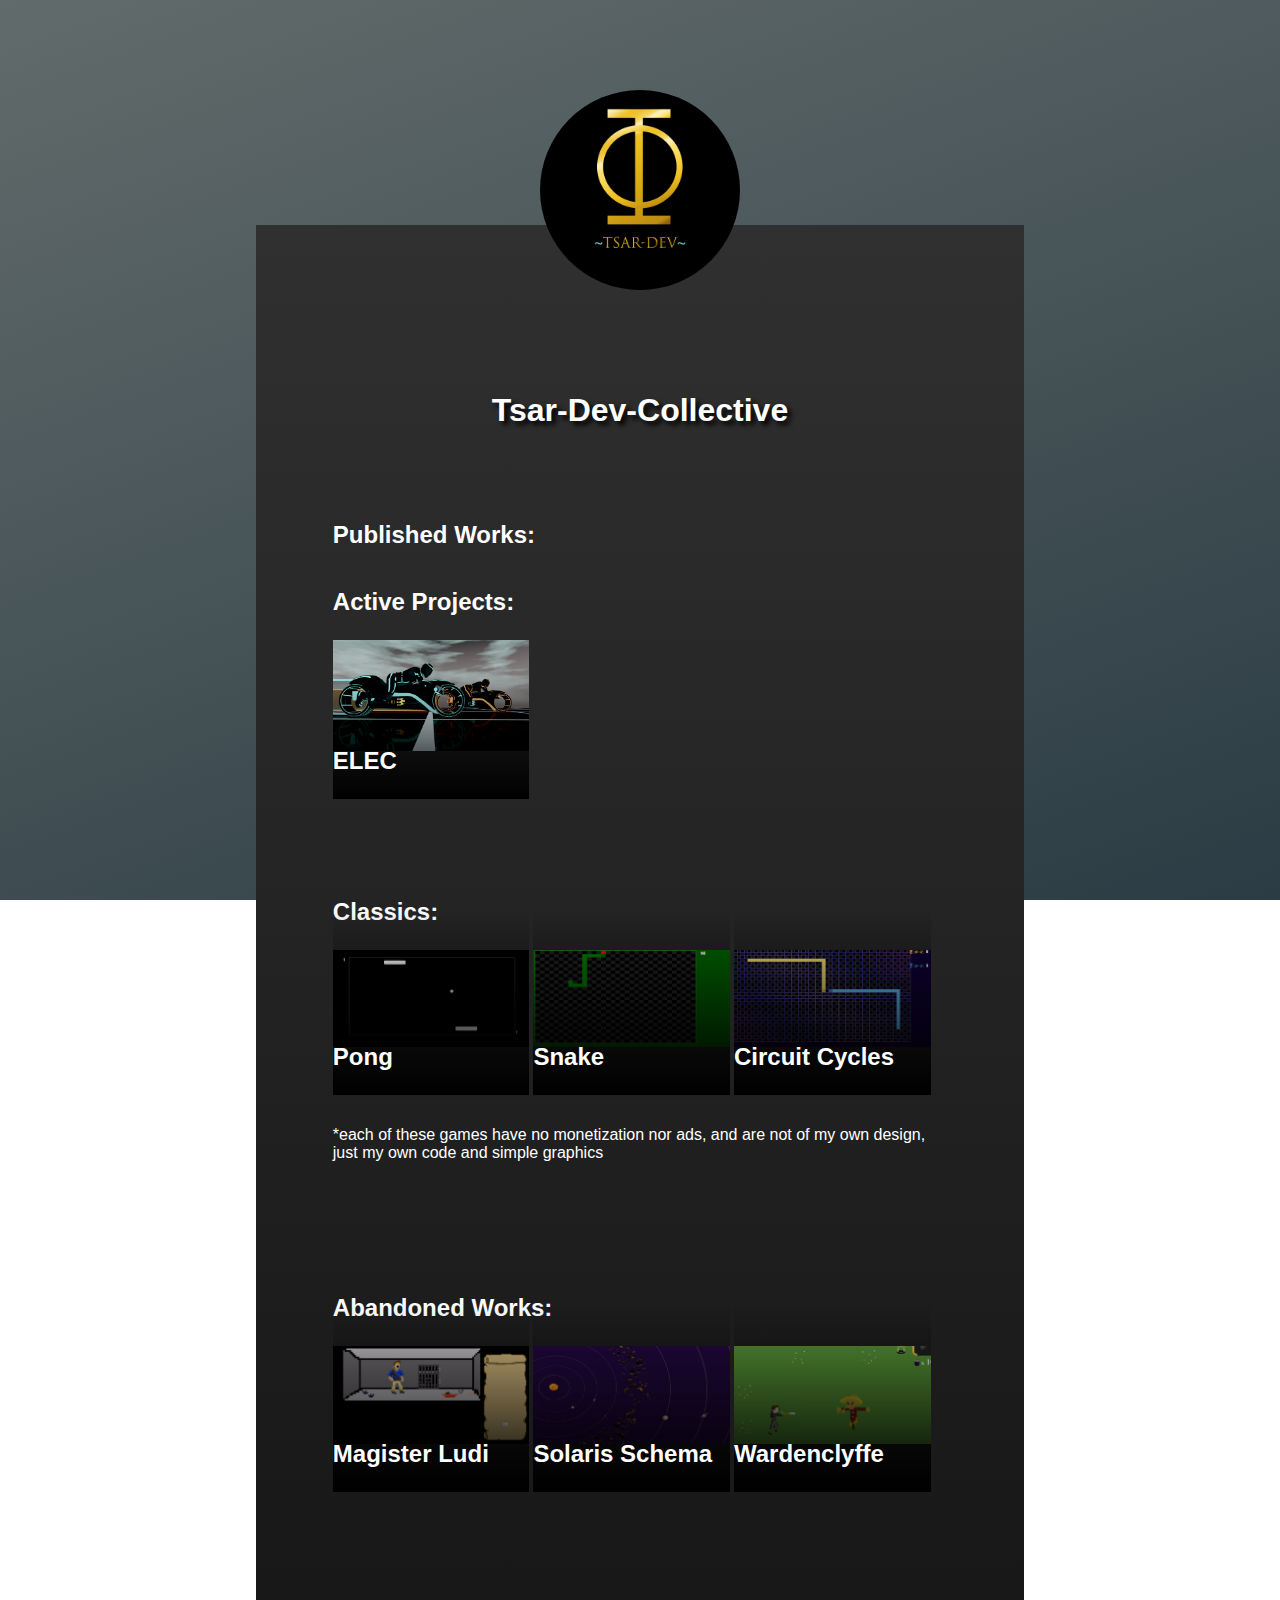
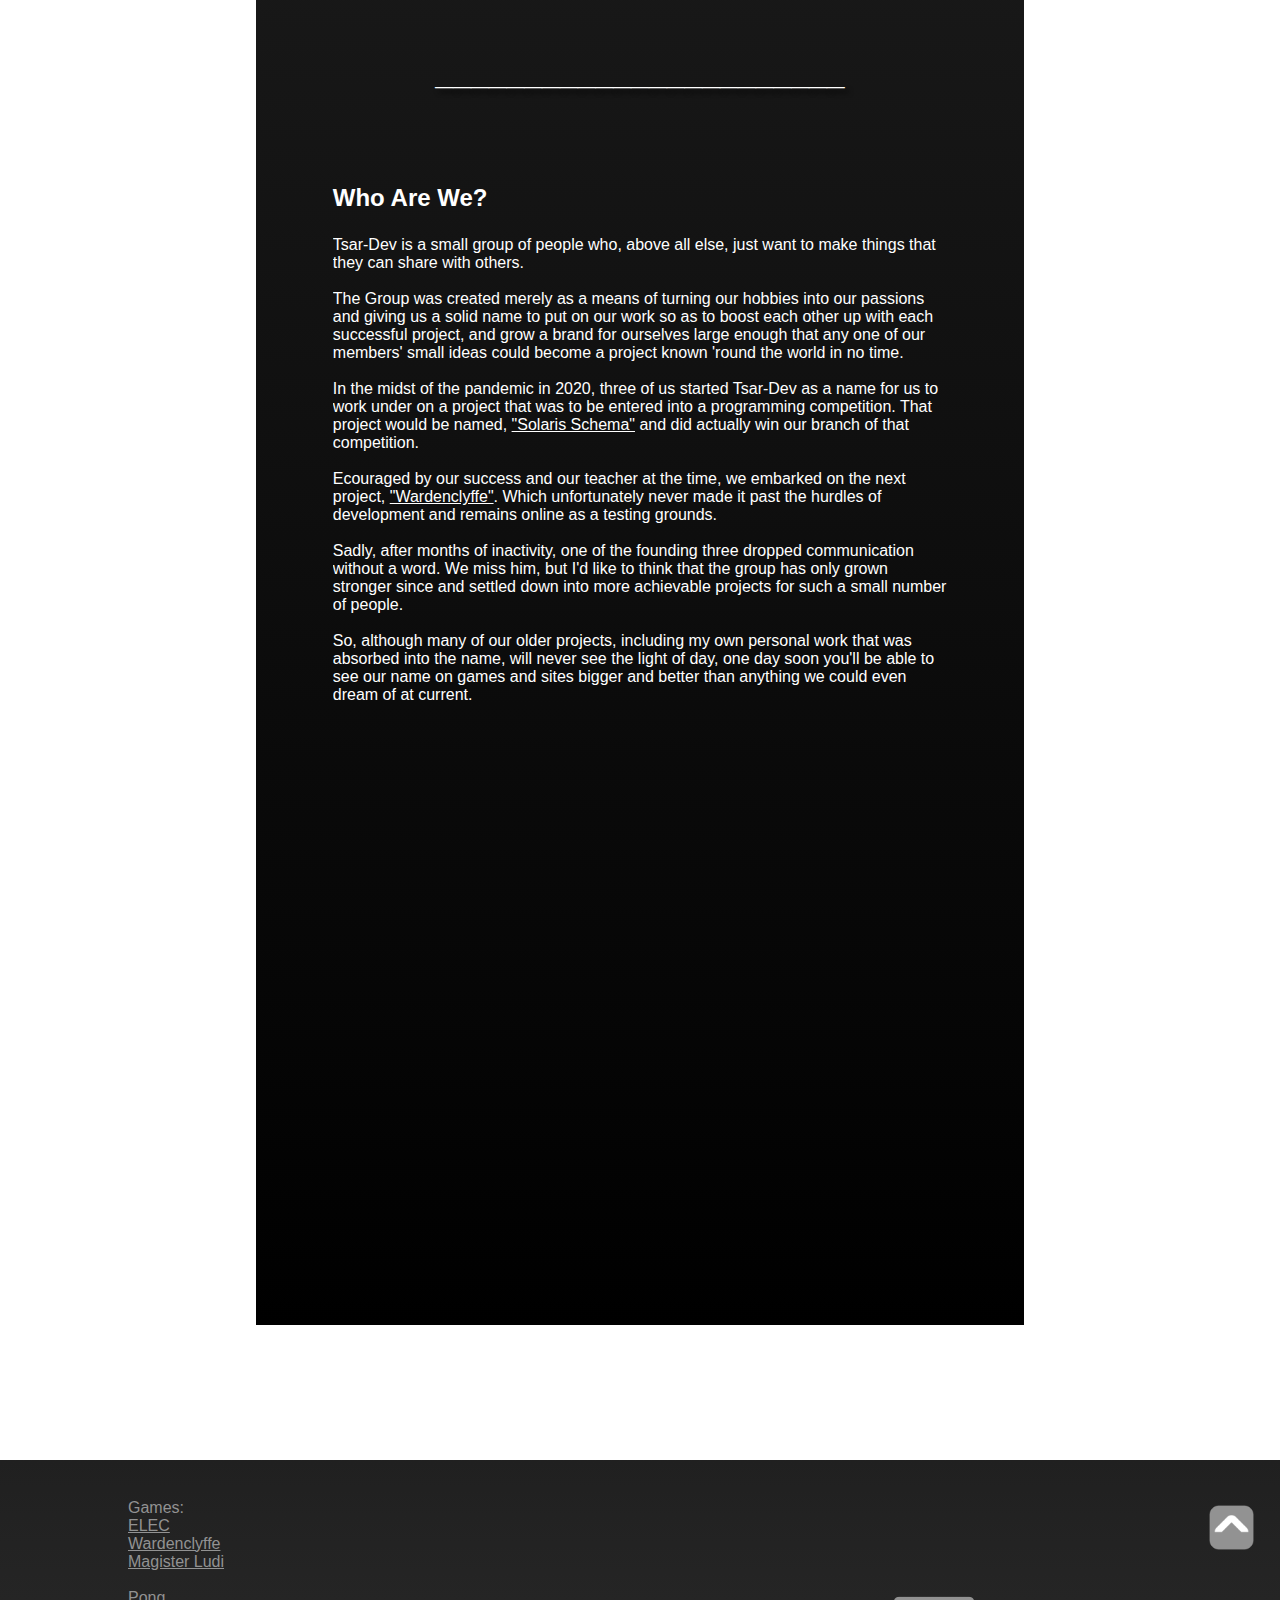
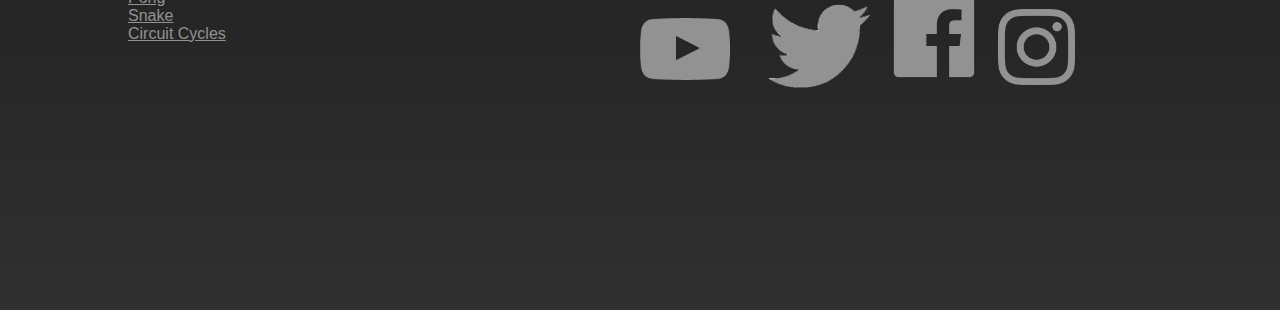
==== index.html @ 1f1e9bd7 "mobile weirdness" ====
<!DOCTYPE html>
<html lang="en">
<head>
    <meta charset="UTF-8">
    <meta http-equiv="X-UA-Compatible" content="IE=edge">
    <meta name="viewport" content="width=device-width, initial-scale=1.0">
    <title>Tsar-Dev Home</title>
    <link rel="icon" href="Main/images/tsarLogo.png" type="image/png">

    <script type="text/javascript" src="Main/scripts/index.js"></script>
    <link rel=stylesheet href="Main/index.css" type="text/css" />
    <meta name="google-site-verification" content="L26aS2WVFYzd-qJPusW-5cuUba2_6SZXx_c199okr50" />
</head>

<body>
    <div id="slate"></div>
    <div id="mainBack">
        <div id="LogoBack">
            <img id="TsarLogo" src="Main/images/TsarLogoModern.png" type="image/png">
        </div>

        <div id="mainText">
            <p class="Title">Tsar-Dev-Collective</p>

            <p> </br></br></p>

            <div style="left:0%; top: 0%; width: 100%; height: 2%;">
                <p class="heading">Published Works:</p>
            </div>

            <div style="left:0%; top: 0%; width: 100%; height: 11.5%;">
            <p class="heading">Active Projects:</p>
                <div class="projectLink" style="margin-left: 0%; height: auto; margin-top: 0%;" onclick="window.location.href ='https:\/\/www.kickstarter.com/projects/1421609555/elec'" onmouseover="reveal('ELEC')" onmouseout="hide('ELEC')">
                    <img id="projectImage" style="left: 0%; top: 0%;" src="Main/images/ELECRidersFlat.png"> 
                    <div class="projectBack" id="ELEC" style="margin-top: -75%;">
                        <p class="heading"></br></br>ELEC</p>
                    </div>
                </div>
                <p> </br></br></br></br></br></br></p>
            </div>

            <div style="left:0%; margin-top: 10%; width: 100%; height: 15.5%;">
                <p class="heading">Classics:</p>
                    <div class="projectLink" style="height: auto; margin-top: 0%; margin-left: 0%;" onclick="window.location.href ='https:\/\/tonyroux.github.io/projects/pong2/'" onmouseover="reveal('Pong')" onmouseout="hide('Pong')">
                        <img id="projectImage" style="left: 0%; top: 0%;" src="Main/images/Pong.png"> 
                        <div class="projectBack" id="Pong" style="margin-top: -75%;">
                            <p class="heading"></br></br></br></br>Pong</p>
                        </div>
                    </div>
                    <div class="projectLink" style="height: auto; margin-top: 0%; margin-left: 0%;" onclick="window.location.href ='https:\/\/tonyroux.github.io/projects/snake/'" onmouseover="reveal('Snake')" onmouseout="hide('Snake')">
                        <img id="projectImage" style="left: 0%; top: 0%;" src="Main/images/Snake.png"> 
                        <div class="projectBack" id="Snake" style="margin-top: -75%;">
                            <p class="heading"></br></br></br></br>Snake</p>
                        </div>
                    </div>
                    <div class="projectLink" style="margin-left: 0%; height: auto; margin-top: 0%;" onclick="window.location.href ='https:\/\/tonyroux.github.io/projects/spiteTron/'" onmouseover="reveal('Tron')" onmouseout="hide('Tron')">
                        <img id="projectImage" style="left: 0%; top: 0%;" src="Main/images/Circuit.png"> 
                        <div class="projectBack" id="Tron" style="margin-top: -75%;">
                            <p class="heading"></br></br></br></br>Circuit Cycles</p>
                        </div>
                    </div>

                <p style="margin-top: 5%; position: static;">*each of these games have no monetization nor ads, and are not of my own design, just my own code and simple graphics</p>
            </div>

            <div style="left:0%; margin-top: 10%; width: 100%; height: 12%;">
                <p class="heading">Abandoned Works:</p>
                <div class="projectLink" style="margin-left: 0%; height: auto; margin-top: 0%;" onclick="window.location.href ='https:\/\/t0nyroux.github.io/'" onmouseover="reveal('Magister')" onmouseout="hide('Magister')">
                    <img id="projectImage" style="left: 0%; top: 0%;" src="Main/images/Magister.png">
                    <div class="projectBack" id="Magister">
                        <p class="heading"><br></br></br></br>Magister Ludi</p>
                    </div>
                </div>
                <div class="projectLink" style="margin-left: 0%; height: auto; margin-top: 0%;" onclick="window.location.href ='https:\/\/solarisschema.github.io/'" onmouseover="reveal('Solaris')" onmouseout="hide('Solaris')">
                    <img id="projectImage" style="left: 0%; top: 0%;" src="Main/images/Solaris.png"> 
                    <div class="projectBack" id="Solaris">
                        <p class="heading"><br></br></br></br>Solaris Schema</p>
                    </div>
                </div>
                <div class="projectLink" style="margin-left: 0%; height: auto; margin-top: 0%;" onclick="window.location.href ='https:\/\/wardenclyffegame.github.io/'" onmouseover="reveal('Warden')" onmouseout="hide('Warden')">
                    <img id="projectImage" style="left: 0%; top: 0%;" src="Main/images/Wardenclyffe.png"> 
                    <div class="projectBack" id="Warden">
                        <p class="heading"><br></br></br></br>Wardenclyffe</p>
                    </div>
                </div>
            </div>
            
            <p> </br></br></br></p>

            <p class="Title">_______________________</p>

            <p></br></br></p>

            <p class="heading">Who Are We?</p>
            <p id="story">Tsar-Dev is a small group of people who, above all else, just want to make things that they can share with others.
            </br></br>
            The Group was created merely as a means of turning our hobbies into our passions and giving us a solid name to put on our work so
            as to boost each other up with each successful project, and grow a brand for ourselves large enough that any one of our members' small ideas
            could become a project known 'round the world in no time.
            </br></br>
            In the midst of the pandemic in 2020, three of us started Tsar-Dev as a name for us to work under on a project that was to be
            entered into a programming competition. That project would be named, <a href="https://solarisschema.github.io/">"Solaris Schema"</a> and did actually win our branch of that competition.
            </br></br>
            Ecouraged by our success and our teacher at the time, we embarked on the next project, <a href="https://wardenclyffegame.github.io/">"Wardenclyffe"</a>. 
            Which unfortunately never made it past the hurdles of development and remains online as a testing grounds.
            </br></br>
            Sadly, after months of inactivity, one of the founding three dropped communication without a word. We miss him, but I'd like to think that the group has only grown stronger since and settled down 
            into more achievable projects for such a small number of people.
            </br></br>
            So, although many of our older projects, including my own personal work that was absorbed into the name, will never see the light of day,
            one day soon you'll be able to see our name on games and sites bigger and better than anything we could even dream of at current.
            </p>
        </div>
    </div>

    <div id="contactBack">
        <div>
        <div id="gameBlock" style="left: 10%; top: 5%; width: 10%; position:absolute;">
            <p style="color: rgb(146, 146, 146);">
                Games:<br>
                <a href="https://www.kickstarter.com/projects/1421609555/elec" class="bottomLink">ELEC</a><br>
                <a href="https://wardenclyffegame.github.io/" class="bottomLink">Wardenclyffe</a><br>
                <a href="https://t0nyroux.github.io/" class="bottomLink">Magister Ludi</a><br>
                <br>
                <a href="https://tonyroux.github.io/projects/pong2/" class="bottomLink">Pong</a><br>
                <a href="https://tonyroux.github.io/projects/snake/" class="bottomLink">Snake</a><br>
                <a href="https://tonyroux.github.io/projects/spiteTron/" class="bottomLink">Circuit Cycles</a><br>
                <br>
            </p>
        </div>
        <div id="linkBlock" style="left: 25%; top: 5%; z-index: -1; position: absolute;">
            <p style="color: rgb(146,146,146);">
                Pages:<br>
                <a href="" class="bottomLink">Updates</a><br>
                <a href="" class="bottomLink">Contact Page</a><br>
            </p>
        </div>
        <div id="mediaHandles">
            <img class="bottomLink" src="Main/images/youtube.png" onclick="window.location.href ='https:\/\/www.youtube.com/channel/UC7mz2vxRzvRKoVmQvdKH_7Q'" style="position: absolute; left: 50%; top: 35%; width: 7%; height: auto;">
            <img class="bottomLink" src="Main/images/twitter.png" onclick="window.location.href ='https:\/\/twitter.com/Tsar_Dev'" style="position: absolute; left: 60%; top: 30%; height: auto; width: 8%;">
            <img class="bottomLink" src="Main/images/facebook.png" onclick="window.location.href =''" style="position: absolute; left: 68%; top: 25%; height: auto; width: 10%; z-index: 1;">
            <img class="bottomLink" src="Main/images/instagram.png" onclick="window.location.href =''" style="position: absolute; left: 78%; top: 33%; height: auto; width: 6%; z-index: 1;">

            <img class="bottomLink" src="Main/images/arrow.png" onclick="window.location.href =''" style="position: absolute; right: 2%; top: 10%; height: 10%; width: auto; z-index: 1;">
        </div>
        </div>
    </div>

</body>

<script>
    function reveal(id) {
        document.getElementById(id).style.zIndex = "3";
    }

    function hide(id) {
        document.getElementById(id).style.zIndex = "-1";
    }

    console.log(window.innerWidth);

    if (window.innerWidth <= 1080) {
        window.location.href = "Main/Mobile/mobile.html";
        console.log("mobile user");
    }
</script>

</html>
---- Main/index.css ----
body {
    overflow-x: hidden;
}

#slate {
    background: linear-gradient(160deg, rgb(98, 107, 107),rgb(43, 60, 68));
    height: 100%;
    width: 100%;
    background-position: center;
    background-repeat: no-repeat;
    background-size: 100% 100%;
    position: fixed;
    top: 0%;
    left: 0%;
}

#mainBack {
    height: 300%;
    width: 60%;
    position: absolute;
    top: 25%;
    left: 20%;

    display: flexbox;

    background: linear-gradient(180deg, rgb(48, 48, 48),rgb(0, 0, 0));
    background-position: center;
    background-repeat: no-repeat;
    background-size: 100% 100%;
}

#mainText {
    height: 80%;
    width: 80%;
    left: 10%;
    top : 5%;
    /*background-color: white;*/
    position: absolute;
}

#LogoBack {
    width: 26%;
    height: 0;
    padding-bottom: 26%;
    background-color: black;
    border-radius: 180px;
    position: absolute;

    top: -5%;
    left: 37%;
}

#TsarLogo {
    height: 100%;
    width: 100%;
    left: 0%;
    top: 0%;
    position: absolute;
}

#contactBack {
    height: 50%;
    width: 100%;
    position: absolute;
    top: 340%;
    left: 0%;

    background: linear-gradient(180deg, rgb(32, 32, 32), rgb(48, 48, 48));
    background-position: center;
    background-repeat: no-repeat;
    background-size: 100% 100%;
}

.projectLink {
    width: 32%;
    height: 70%;
    margin-top: 0%;
    margin-left: 0%;
    /*position: absolute;*/
    position: static;
    z-index: 1;
    display:inline-block;
}

.projectBack {
    width: 100%;
    height: 100%;
    position: static;
    display: inline-block;
    margin-top: -100%;
    z-index: -1;
    background: linear-gradient(0deg, rgb(0, 0, 0), rgba(255, 255, 255, 0));
}

.projectLink:hover {
    height: 72%;
    width: 34%;
    /*position: absolute;*/
    position: static;
    z-index: 2;
    cursor: pointer;
}

#projectImage {
    top: 0%;
    left: 0%;
    height: 100%;
    width: 100%;
}



.Title {
    color: white;
    font-family:'Segoe UI', Tahoma, Geneva, Verdana, sans-serif;
    font-size: xx-large;
    font-weight: bolder;
    text-align: center;
    text-shadow: 4px 4px 5px black;
}

.heading {
    color: white;
    font-family:'Franklin Gothic Medium', 'Arial Narrow', Arial, sans-serif;
    font-size: x-large;
    font-weight: bolder;
}

p {
    color: white;
    font-family: 'Lucida Sans', 'Lucida Sans Regular', 'Lucida Grande', 'Lucida Sans Unicode', Geneva, Verdana, sans-serif;
    font-size: 1em;
}

#story {
    max-height: 40%; /* a x number of line to show (ex : 2 line)  */
    overflow:auto
}

a {
    color: white;
}

.bottomLink {
    color: rgb(146, 146, 146);
    cursor: pointer;
}
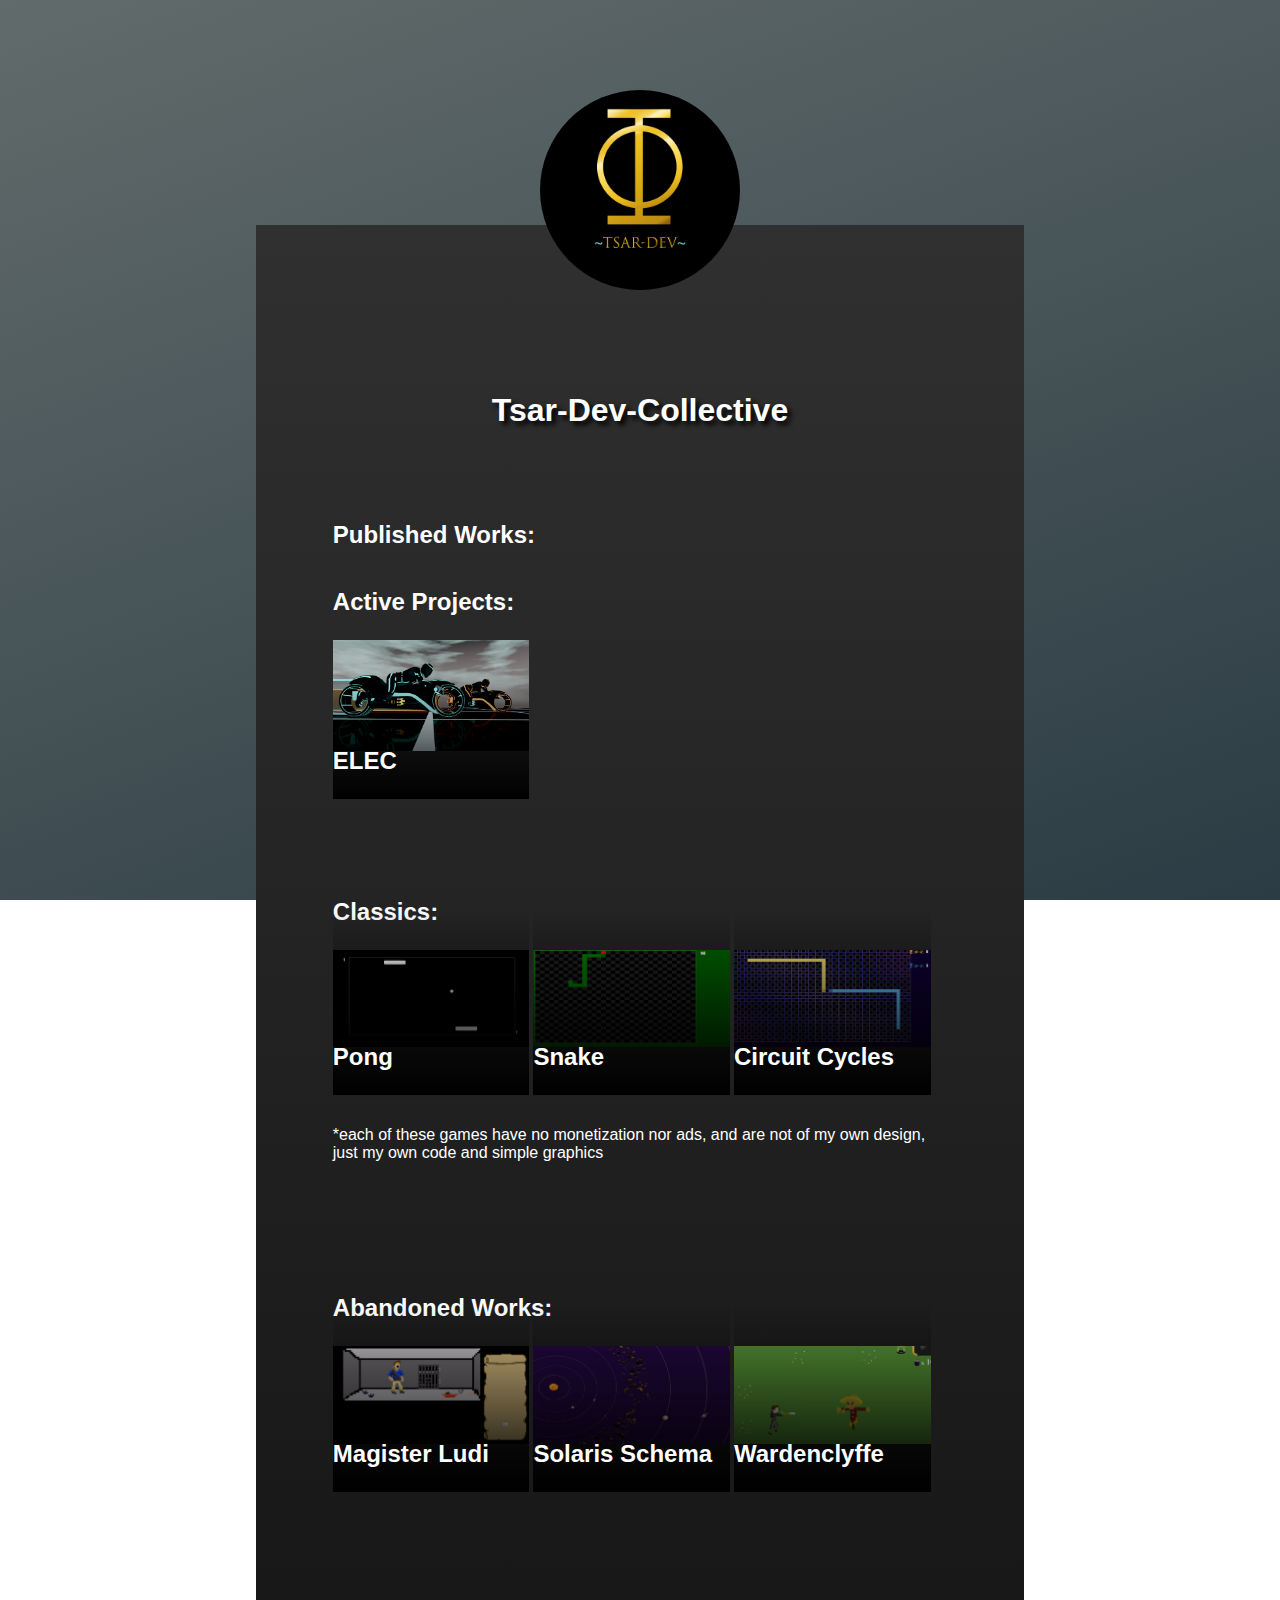
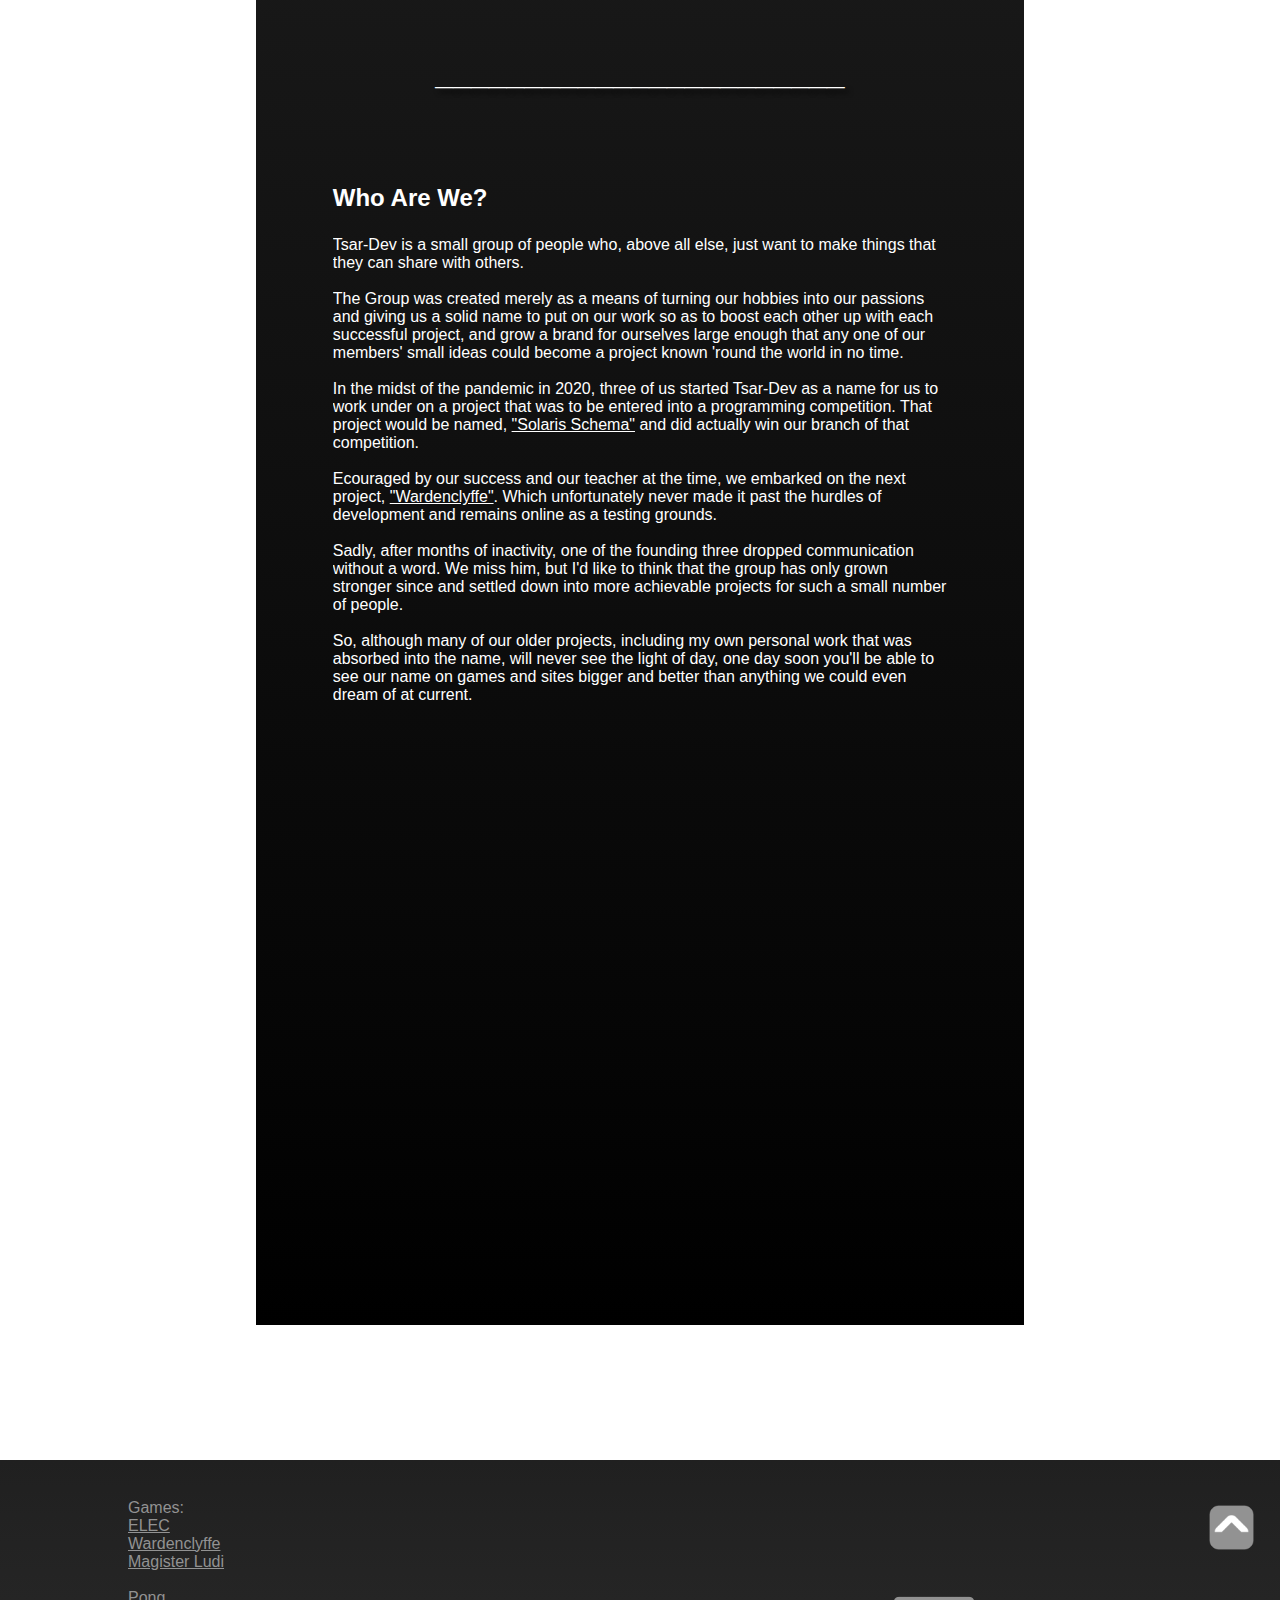
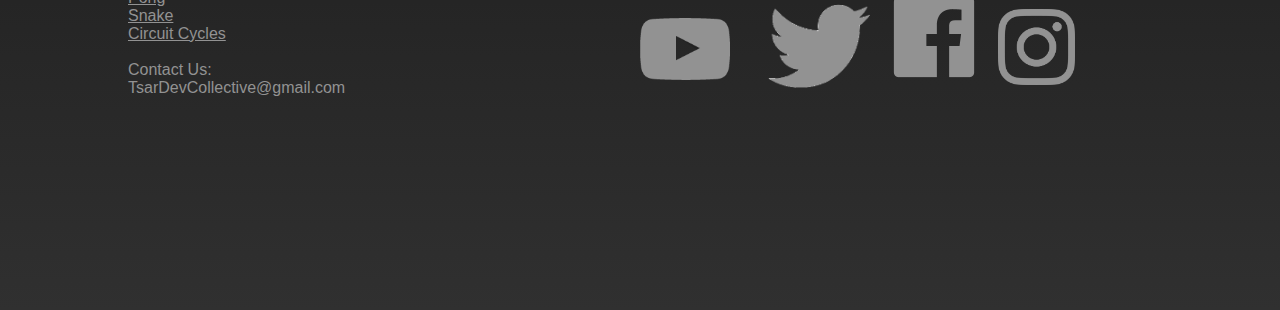
==== commit 3dd37812: "gmail on bottom" ====
--- a/index.html
+++ b/index.html
@@ -126,6 +126,8 @@
                 <a href="https://tonyroux.github.io/projects/snake/" class="bottomLink">Snake</a><br>
                 <a href="https://tonyroux.github.io/projects/spiteTron/" class="bottomLink">Circuit Cycles</a><br>
                 <br>
+                Contact Us:<br>
+                TsarDevCollective@gmail.com
             </p>
         </div>
         <div id="linkBlock" style="left: 25%; top: 5%; z-index: -1; position: absolute;">
@@ -138,13 +140,41 @@
         <div id="mediaHandles">
             <img class="bottomLink" src="Main/images/youtube.png" onclick="window.location.href ='https:\/\/www.youtube.com/channel/UC7mz2vxRzvRKoVmQvdKH_7Q'" style="position: absolute; left: 50%; top: 35%; width: 7%; height: auto;">
             <img class="bottomLink" src="Main/images/twitter.png" onclick="window.location.href ='https:\/\/twitter.com/Tsar_Dev'" style="position: absolute; left: 60%; top: 30%; height: auto; width: 8%;">
-            <img class="bottomLink" src="Main/images/facebook.png" onclick="window.location.href =''" style="position: absolute; left: 68%; top: 25%; height: auto; width: 10%; z-index: 1;">
-            <img class="bottomLink" src="Main/images/instagram.png" onclick="window.location.href =''" style="position: absolute; left: 78%; top: 33%; height: auto; width: 6%; z-index: 1;">
+            <img class="bottomLink" src="Main/images/facebook.png" onclick="window.location.href ='https:\/\/www.facebook.com/Tsar-Dev-Collective-101306862251793'" style="position: absolute; left: 68%; top: 25%; height: auto; width: 10%; z-index: 1;">
+            <img class="bottomLink" src="Main/images/instagram.png" onclick="window.location.href ='https:\/\/www.instagram.com/tsardev.collective/'" style="position: absolute; left: 78%; top: 33%; height: auto; width: 6%; z-index: 1;">
 
             <img class="bottomLink" src="Main/images/arrow.png" onclick="window.location.href =''" style="position: absolute; right: 2%; top: 10%; height: 10%; width: auto; z-index: 1;">
         </div>
         </div>
     </div>
+
+    <!-- Messenger Chat Plugin Code -->
+    <div id="fb-root"></div>
+
+    <!-- Your Chat Plugin code -->
+    <div id="fb-customer-chat" class="fb-customerchat">
+    </div>
+
+    <script>
+      var chatbox = document.getElementById('fb-customer-chat');
+      chatbox.setAttribute("page_id", "101306862251793");
+      chatbox.setAttribute("attribution", "biz_inbox");
+
+      window.fbAsyncInit = function() {
+        FB.init({
+          xfbml            : true,
+          version          : 'v11.0'
+        });
+      };
+
+      (function(d, s, id) {
+        var js, fjs = d.getElementsByTagName(s)[0];
+        if (d.getElementById(id)) return;
+        js = d.createElement(s); js.id = id;
+        js.src = 'https://connect.facebook.net/en_US/sdk/xfbml.customerchat.js';
+        fjs.parentNode.insertBefore(js, fjs);
+      }(document, 'script', 'facebook-jssdk'));
+    </script>
 
 </body>
 
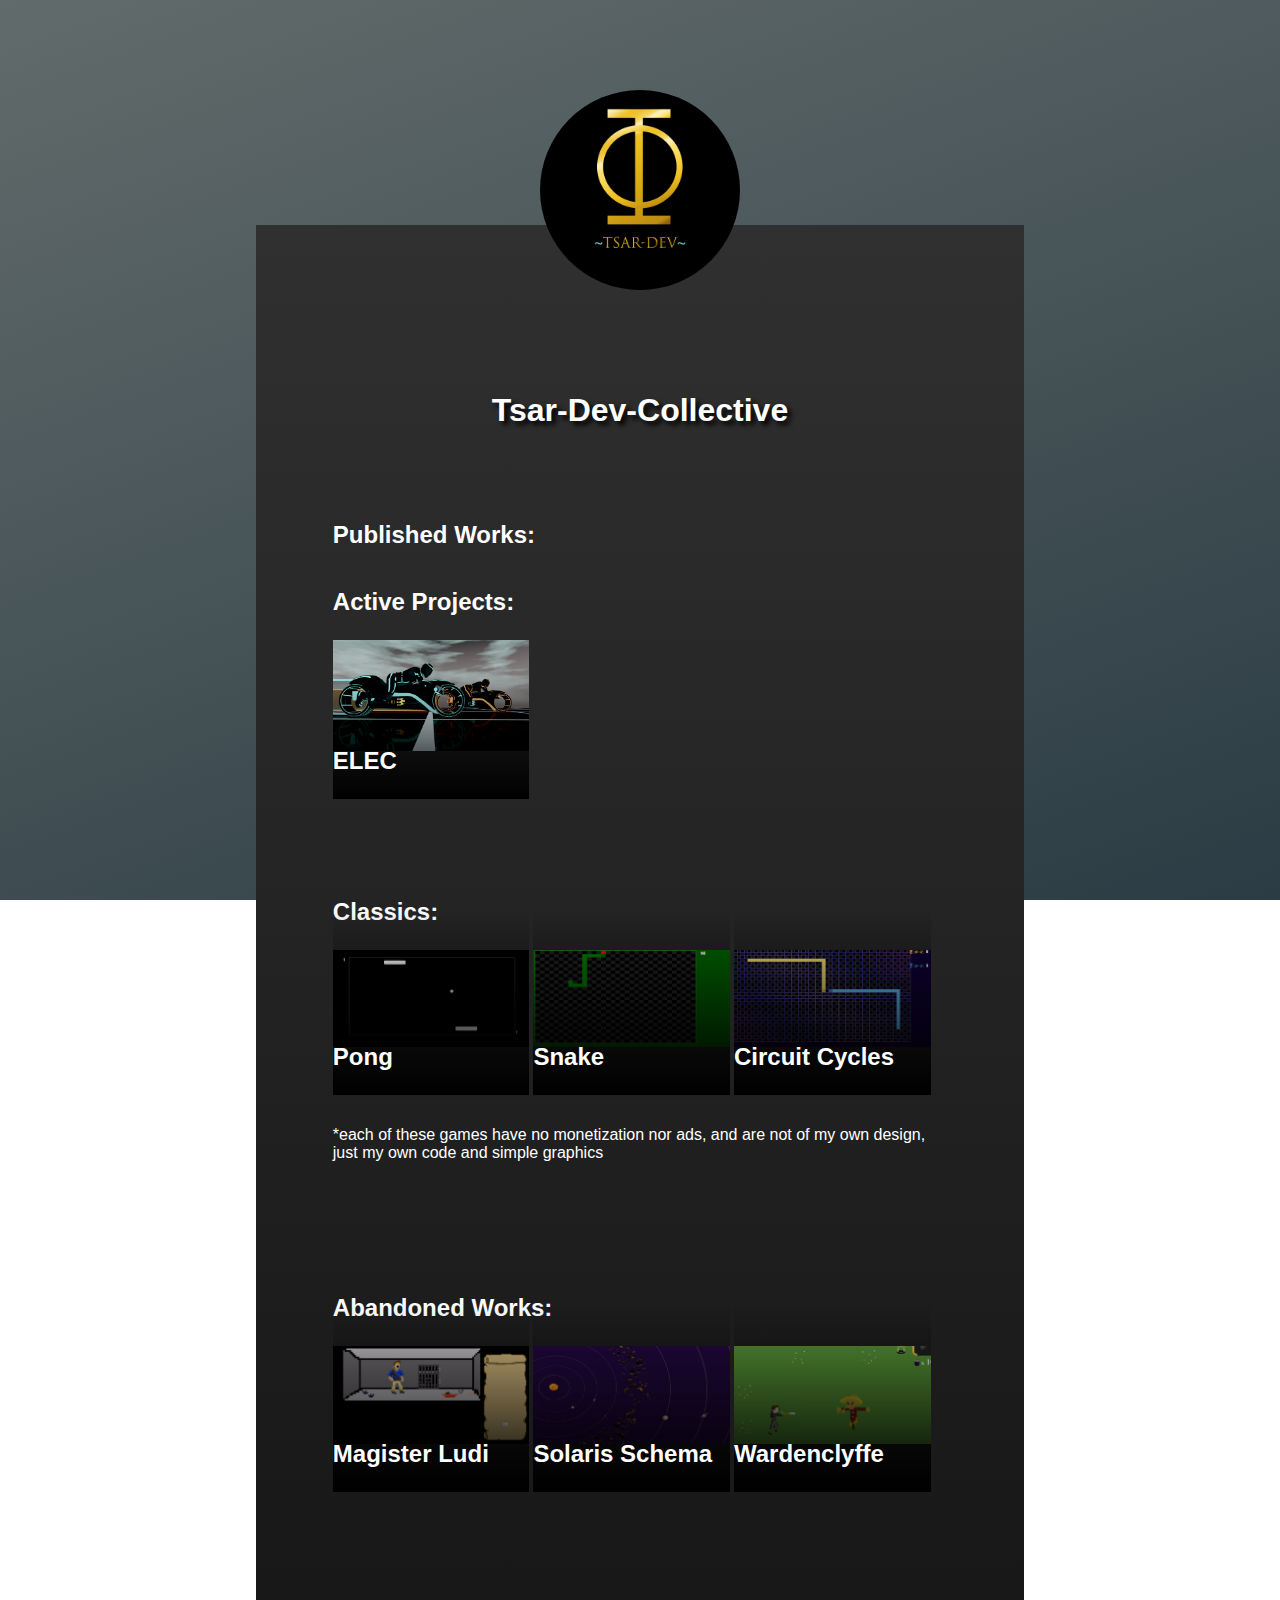
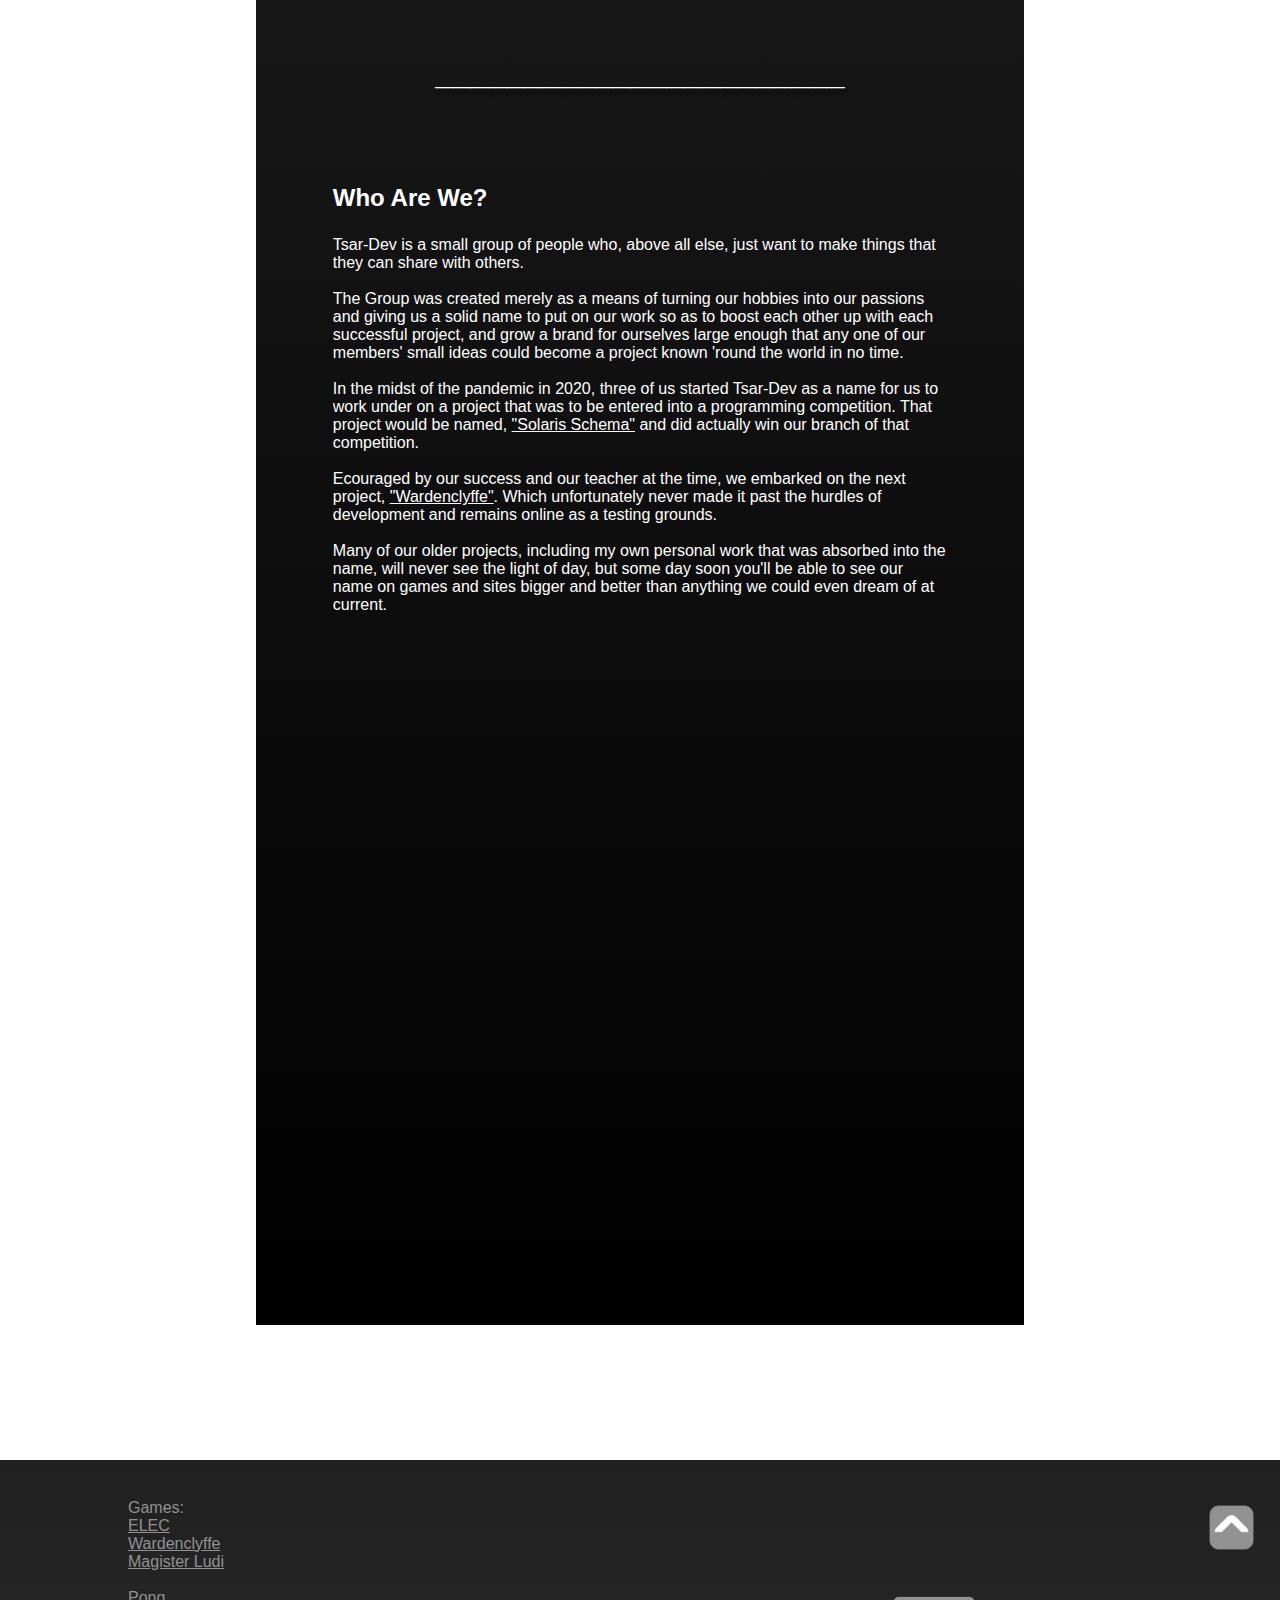
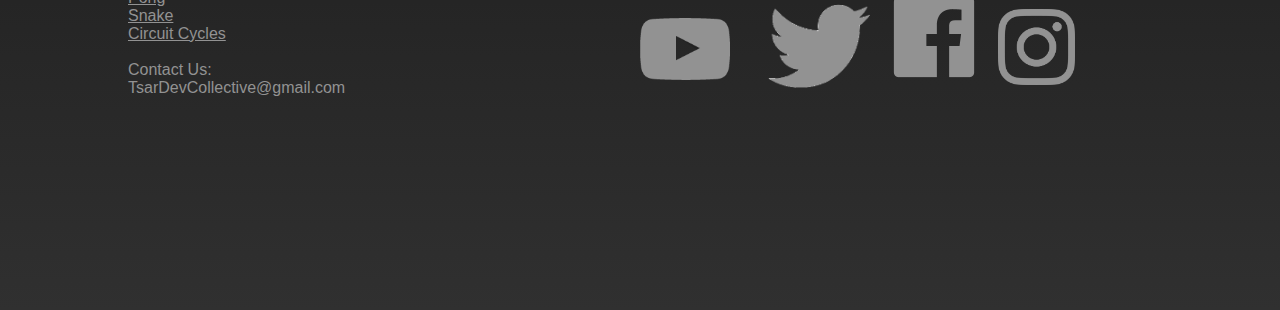
==== commit 4b3c1281: "appeasing Jay :/" ====
--- a/index.html
+++ b/index.html
@@ -104,11 +104,8 @@
             Ecouraged by our success and our teacher at the time, we embarked on the next project, <a href="https://wardenclyffegame.github.io/">"Wardenclyffe"</a>. 
             Which unfortunately never made it past the hurdles of development and remains online as a testing grounds.
             </br></br>
-            Sadly, after months of inactivity, one of the founding three dropped communication without a word. We miss him, but I'd like to think that the group has only grown stronger since and settled down 
-            into more achievable projects for such a small number of people.
-            </br></br>
-            So, although many of our older projects, including my own personal work that was absorbed into the name, will never see the light of day,
-            one day soon you'll be able to see our name on games and sites bigger and better than anything we could even dream of at current.
+            Many of our older projects, including my own personal work that was absorbed into the name, will never see the light of day, but
+            some day soon you'll be able to see our name on games and sites bigger and better than anything we could even dream of at current.
             </p>
         </div>
     </div>
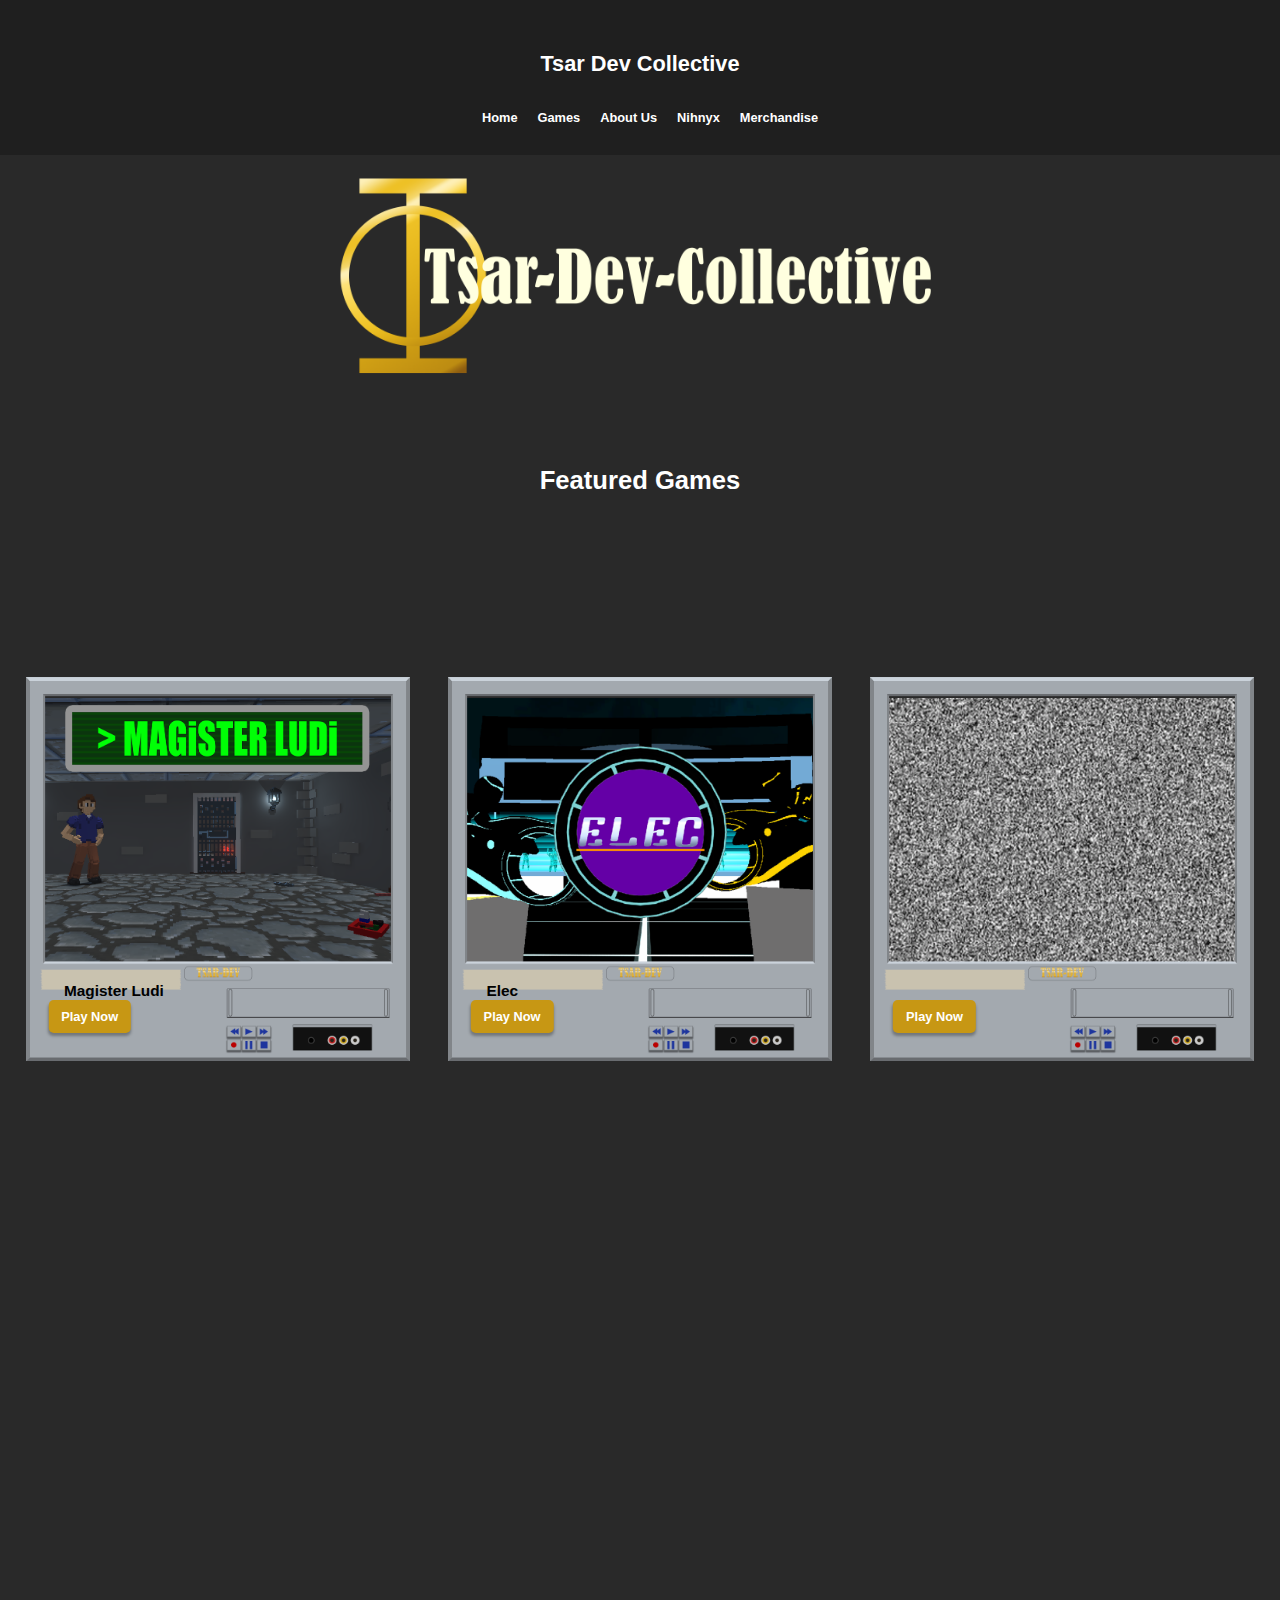
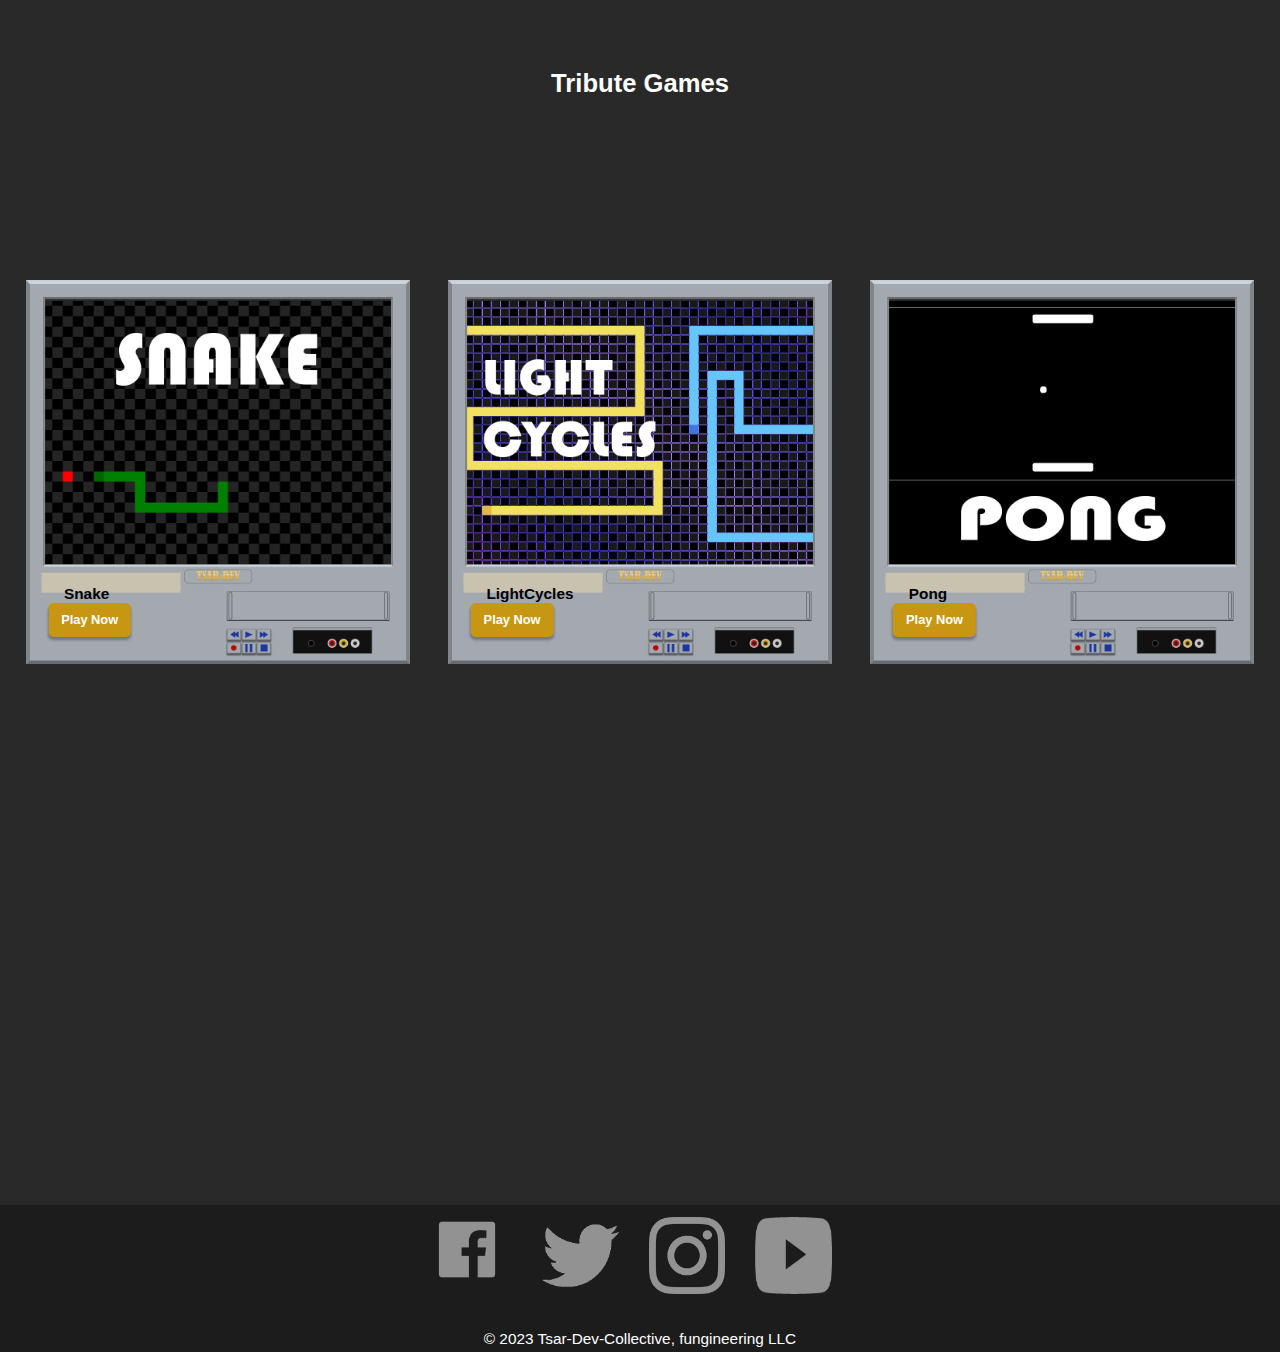
==== commit a05c3026: "website flip" ====
--- a/index.html
+++ b/index.html
@@ -1,195 +1,174 @@
 <!DOCTYPE html>
 <html lang="en">
 <head>
-    <meta charset="UTF-8">
-    <meta http-equiv="X-UA-Compatible" content="IE=edge">
-    <meta name="viewport" content="width=device-width, initial-scale=1.0">
-    <title>Tsar-Dev Home</title>
-    <link rel="icon" href="Main/images/tsarLogo.png" type="image/png">
 
-    <script type="text/javascript" src="Main/scripts/index.js"></script>
-    <link rel=stylesheet href="Main/index.css" type="text/css" />
-    <meta name="google-site-verification" content="L26aS2WVFYzd-qJPusW-5cuUba2_6SZXx_c199okr50" />
+  <meta charset="UTF-8">
+  <meta name="viewport" content="width=device-width, initial-scale=1.0">
+  <title>Tsar Dev Collective</title>
+  <link rel="stylesheet" href="style.css">
+  <script src="source.js"> </script>
+  <script src="https://code.jquery.com/jquery-3.6.0.min.js"></script>
+  <meta name="google-site-verification" content="L26aS2WVFYzd-qJPusW-5cuUba2_6SZXx_c199okr50" />
+
+
 </head>
+<body>
+    <header>
+        <h1 style="font-size: 1.7vw;">Tsar Dev Collective</h1>
+        <nav>
+          <ul>
+            <li><a style="font-size: 1vw;" href="#">Home</a></li>
+            <li><a style="font-size: 1vw;" href="/games/">Games</a></li>
+            <li><a style="font-size: 1vw;" href="/About Us/">About Us</a></li>
+            <li><a style="font-size: 1vw;" href="https://nihnyx.com/">Nihnyx</a></li>
+            <li><a style="font-size: 1vw;" href="https://nihnyx.com/pages/merchandise">Merchandise</a></li>
+          </ul>
+        </nav>
+      </header>
+      
 
-<body>
-    <div id="slate"></div>
-    <div id="mainBack">
-        <div id="LogoBack">
-            <img id="TsarLogo" src="Main/images/TsarLogoModern.png" type="image/png">
+  <main>
+    <section class="hero">
+    </section>
+
+<section class="featured-games">
+  <center>
+    <h1 style="font-size: 2vw;">Featured Games</h1>
+  </center>
+  <br>
+  <br>
+  <ul>
+    <li>
+      <div class="image-container">
+        <img src="/Images/ItchIO_Cover3.png" alt="Game Image" class="cover-image">
+        <img src="/Images/Tsar-Dev-CRT.png" alt="TV" class="tv-image">
+        <div class="text-container">
+          <h5 style="font-size: 1.2vw;">Magister Ludi</h5> <!--<h5 style="font-size: 1.2vw;  transform: translateY(18.2vw) translateX(5.5vw);">Ludi</h5>-->
+          <br>
+          <a href="https://tsar-dev-collective.itch.io/magister-ludi" class="button"> Play Now</a>
         </div>
+        <!--<div style="height: 30vh; position: relative;"></div>-->
+      </div>
+    </li>
 
-        <div id="mainText">
-            <p class="Title">Tsar-Dev-Collective</p>
+    <li>
+      <div class="image-container">
+        <img src="/Images/ELECCover.png" alt="Game Image" class="cover-image">
+        <img src="/Images/Tsar-Dev-CRT.png" alt="TV" class="tv-image">
+        <div class="text-container">
+          <h5 style="font-size: 1.2vw;">Elec</h5>
+          <br>
+          <a href="/Elec/" class="button"> Play Now</a>
+        </div>
+      </div>
+    </li>
 
-            <p> </br></br></p>
+    <li>
+      <div class="image-container">
+        <img src="/Images/static.gif" alt="Game Image" class="cover-static">
+        <img src="/Images/Tsar-Dev-CRT.png" alt="TV" class="tv-image">
+        <div class="text-container">
+          <h5 style="font-size: 1.2vw;"></h5>
+          <br>
+          <a href="#" class="button"> Play Now</a>
+        </div>
+      </div>
+    </li>
+  </ul>
+</section>
 
-            <div style="left:0%; top: 0%; width: 100%; height: 2%;">
-                <p class="heading">Published Works:</p>
-            </div>
+<div style="height: 90vh;"></div>
 
-            <div style="left:0%; top: 0%; width: 100%; height: 11.5%;">
-            <p class="heading">Active Projects:</p>
-                <div class="projectLink" style="margin-left: 0%; height: auto; margin-top: 0%;" onclick="window.location.href ='https:\/\/www.kickstarter.com/projects/1421609555/elec'" onmouseover="reveal('ELEC')" onmouseout="hide('ELEC')">
-                    <img id="projectImage" style="left: 0%; top: 0%;" src="Main/images/ELECRidersFlat.png"> 
-                    <div class="projectBack" id="ELEC" style="margin-top: -75%;">
-                        <p class="heading"></br></br>ELEC</p>
-                    </div>
-                </div>
-                <p> </br></br></br></br></br></br></p>
-            </div>
 
-            <div style="left:0%; margin-top: 10%; width: 100%; height: 15.5%;">
-                <p class="heading">Classics:</p>
-                    <div class="projectLink" style="height: auto; margin-top: 0%; margin-left: 0%;" onclick="window.location.href ='https:\/\/tonyroux.github.io/projects/pong2/'" onmouseover="reveal('Pong')" onmouseout="hide('Pong')">
-                        <img id="projectImage" style="left: 0%; top: 0%;" src="Main/images/Pong.png"> 
-                        <div class="projectBack" id="Pong" style="margin-top: -75%;">
-                            <p class="heading"></br></br></br></br>Pong</p>
-                        </div>
-                    </div>
-                    <div class="projectLink" style="height: auto; margin-top: 0%; margin-left: 0%;" onclick="window.location.href ='https:\/\/tonyroux.github.io/projects/snake/'" onmouseover="reveal('Snake')" onmouseout="hide('Snake')">
-                        <img id="projectImage" style="left: 0%; top: 0%;" src="Main/images/Snake.png"> 
-                        <div class="projectBack" id="Snake" style="margin-top: -75%;">
-                            <p class="heading"></br></br></br></br>Snake</p>
-                        </div>
-                    </div>
-                    <div class="projectLink" style="margin-left: 0%; height: auto; margin-top: 0%;" onclick="window.location.href ='https:\/\/tonyroux.github.io/projects/spiteTron/'" onmouseover="reveal('Tron')" onmouseout="hide('Tron')">
-                        <img id="projectImage" style="left: 0%; top: 0%;" src="Main/images/Circuit.png"> 
-                        <div class="projectBack" id="Tron" style="margin-top: -75%;">
-                            <p class="heading"></br></br></br></br>Circuit Cycles</p>
-                        </div>
-                    </div>
 
-                <p style="margin-top: 5%; position: static;">*each of these games have no monetization nor ads, and are not of my own design, just my own code and simple graphics</p>
-            </div>
+<section class="Tribute-games">
+  <center>
+    <h1 style="font-size: 2vw;">Tribute Games</h1>
+  </center>
+  <br>
+  <br>
+  <ul>
+    <li>
+      <div class="image-container">
+        <img src="/Images/SnakeCover.png" alt="Game Image" class="cover-image">
+        <img src="/Images/Tsar-Dev-CRT.png" alt="TV" class="tv-image">
+        <div class="text-container">
+          <h5 style="font-size: 1.2vw;">Snake</h5>
+          <br>
+          <a href="https://tonyroux.github.io/projects/snake/" class="button"> Play Now</a>
+        </div>
+        
+      </div>
+    </li>
 
-            <div style="left:0%; margin-top: 10%; width: 100%; height: 12%;">
-                <p class="heading">Abandoned Works:</p>
-                <div class="projectLink" style="margin-left: 0%; height: auto; margin-top: 0%;" onclick="window.location.href ='https:\/\/t0nyroux.github.io/'" onmouseover="reveal('Magister')" onmouseout="hide('Magister')">
-                    <img id="projectImage" style="left: 0%; top: 0%;" src="Main/images/Magister.png">
-                    <div class="projectBack" id="Magister">
-                        <p class="heading"><br></br></br></br>Magister Ludi</p>
-                    </div>
-                </div>
-                <div class="projectLink" style="margin-left: 0%; height: auto; margin-top: 0%;" onclick="window.location.href ='https:\/\/solarisschema.github.io/'" onmouseover="reveal('Solaris')" onmouseout="hide('Solaris')">
-                    <img id="projectImage" style="left: 0%; top: 0%;" src="Main/images/Solaris.png"> 
-                    <div class="projectBack" id="Solaris">
-                        <p class="heading"><br></br></br></br>Solaris Schema</p>
-                    </div>
-                </div>
-                <div class="projectLink" style="margin-left: 0%; height: auto; margin-top: 0%;" onclick="window.location.href ='https:\/\/wardenclyffegame.github.io/'" onmouseover="reveal('Warden')" onmouseout="hide('Warden')">
-                    <img id="projectImage" style="left: 0%; top: 0%;" src="Main/images/Wardenclyffe.png"> 
-                    <div class="projectBack" id="Warden">
-                        <p class="heading"><br></br></br></br>Wardenclyffe</p>
-                    </div>
-                </div>
-            </div>
-            
-            <p> </br></br></br></p>
+    <li>
+      <div class="image-container">
+        <img src="/Images/LightCyclesCover.png" alt="Game Image" class="cover-image">
+        <img src="/Images/Tsar-Dev-CRT.png" alt="TV" class="tv-image">
+        <div class="text-container">
+          <h5 style="font-size: 1.2vw;">LightCycles</h5>
+          <br>
+          <a href="https://tonyroux.github.io/projects/spiteTron/" class="button"> Play Now</a>
+        </div>
+      </div>
+    </li>
 
-            <p class="Title">_______________________</p>
+    <li>
+      <div class="image-container">
+        <img src="/Images/PongCover.png" alt="Game Image" class="cover-image">
+        <img src="/Images/Tsar-Dev-CRT.png" alt="TV" class="tv-image">
+        <div class="text-container">
+          <h5 style="font-size: 1.2vw;">Pong</h5>
+          <br>
+          <a href="https://tonyroux.github.io/projects/pong2/" class="button"> Play Now</a>
+         
+        </div>
+      </div>
+    
+    </li>
+  </ul>
+</section>
+<div style="height: 90vh;"></div>
 
-            <p></br></br></p>
+<!--
+    <section class="about-us">
+      <h3>About Us</h3>
+      <p>Ą̸̛̞̰̤̜͎̺̯̺̼̬͔̥͙̎̃̋͝A̵̢͍͚͚͑͒A̴̛͕̮̼͚͇͈̅́̑̒̀̓̀̄̈́͌͊̎̚ͅÁ̸̡̬̮̖̱̙͍̗̲̣̟̥̍̂̈́̈́̎́̿̽͊͒͘͠Ã̴̢͍̝̞͚͇̹̪̮͍͙̝̠͓̙̄̐̅̔̔͒̎͑̚A̶̲͘ͅA̵̞̱̗̘̓̉͂͘͝Ḁ̶̛͇̼̻̤̯̠̦̱̹͖̔͂̋̉̂̈́͐̔Å̴̡̼̤̟̣̹̘̦̲̥̑̏̓̀͊̌̋̏͜A̵̧͍̖̣̙̞̼͖̳̅͂̑̓̌̄͗Ä̷̢̛̯̪̬̠͔̪̭̏͌͊̓̄̒͗̚̕̚Ã̶̧͕͈̘͎͔͎̥̗͊̈́̊̀́͑͆͑͌̄̚͝͝Ą̸͈̱͖͍̙̬̐̅̑͘͠Ą̷͙̖̮͖͎̞̄̍̃̋̅̈͝͝Ä̷̧̳͍̦̱̦̘̫͈̘̱̼̱́̀̉̽̓̀̍͑̄̒͘͠A̴̡̡̨͕͙̤̯̻͉̝̠̪̓̃̇̈́̾̎ͅÄ̵̢̬̺̯̻͇̃̅̇͆͆͘A̴̲̝̹͖͚̫̙̤͎͈͎̠̣̟̼͘Ã̶̗̀̓͒̆́̈́̄̀͠Ą̷̰̱̥͚̦̖̞͍̦͔͈͚̀͜ͅA̵̮͓̣̝̪̣̜̤̲̻͇̟͒͑̋͜Ą̷̧̖͈̃̎̾͆̅̈́̾̾͛̊͘̚͝͝Ą̸̛̞̰̤̜͎̺̯̺̼̬͔̥͙̎̃̋͝A̵̢͍͚͚͑͒A̴̛͕̮̼͚͇͈̅́̑̒̀̓̀̄̈́͌͊̎̚ͅÁ̸̡̬̮̖̱̙͍̗̲̣̟̥̍̂̈́̈́̎́̿̽͊͒͘͠Ã̴̢͍̝̞͚͇̹̪̮͍͙̝̠͓̙̄̐̅̔̔͒̎͑̚A̶̲͘ͅA̵̞̱̗̘̓̉͂͘͝Ḁ̶̛͇̼̻̤̯̠̦̱̹͖̔͂̋̉̂̈́͐̔Å̴̡̼̤̟̣̹̘̦̲̥̑̏̓̀͊̌̋̏͜A̵̧͍̖̣̙̞̼͖̳̅͂̑̓̌̄͗Ä̷̢̛̯̪̬̠͔̪̭̏͌͊̓̄̒͗̚̕̚Ã̶̧͕͈̘͎͔͎̥̗͊̈́̊̀́͑͆͑͌̄̚͝͝Ą̸͈̱͖͍̙̬̐̅̑͘͠Ą̷͙̖̮͖͎̞̄̍̃̋̅̈͝͝Ä̷̧̳͍̦̱̦̘̫͈̘̱̼̱́̀̉̽̓̀̍͑̄̒͘͠A̴̡̡̨͕͙̤̯̻͉̝̠̪̓̃̇̈́̾̎ͅÄ̵̢̬̺̯̻͇̃̅̇͆͆͘A̴̲̝̹͖͚̫̙̤͎͈͎̠̣̟̼͘Ã̶̗̀̓͒̆́̈́̄̀͠Ą̷̰̱̥͚̦̖̞͍̦͔͈͚̀͜ͅA̵̮͓̣̝̪̣̜̤̲̻͇̟͒͑̋͜Ą̷̧̖͈̃̎̾͆̅̈́̾̾͛̊͘̚͝͝Ą̸̛̞̰̤̜͎̺̯̺̼̬͔̥͙̎̃̋͝A̵̢͍͚͚͑͒A̴̛͕̮̼͚͇͈̅́̑̒̀̓̀̄̈́͌͊̎̚ͅÁ̸̡̬̮̖̱̙͍̗̲̣̟̥̍̂̈́̈́̎́̿̽͊͒͘͠Ã̴̢͍̝̞͚͇̹̪̮͍͙̝̠͓̙̄̐̅̔̔͒̎͑̚A̶̲͘ͅA̵̞̱̗̘̓̉͂͘͝Ḁ̶̛͇̼̻̤̯̠̦̱̹͖̔͂̋̉̂̈́͐̔Å̴̡̼̤̟̣̹̘̦̲̥̑̏̓̀͊̌̋̏͜A̵̧͍̖̣̙̞̼͖̳̅͂̑̓̌̄͗Ä̷̢̛̯̪̬̠͔̪̭̏͌͊̓̄̒͗̚̕̚Ã̶̧͕͈̘͎͔͎̥̗͊̈́̊̀́͑͆͑͌̄̚͝͝Ą̸͈̱͖͍̙̬̐̅̑͘͠Ą̷͙̖̮͖͎̞̄̍̃̋̅̈͝͝Ä̷̧̳͍̦̱̦̘̫͈̘̱̼̱́̀̉̽̓̀̍͑̄̒͘͠A̴̡̡̨͕͙̤̯̻͉̝̠̪̓̃̇̈́̾̎ͅÄ̵̢̬̺̯̻͇̃̅̇͆͆͘A̴̲̝̹͖͚̫̙̤͎͈͎̠̣̟̼͘Ã̶̗̀̓͒̆́̈́̄̀͠Ą̷̰̱̥͚̦̖̞͍̦͔͈͚̀͜ͅA̵̮͓̣̝̪̣̜̤̲̻͇̟͒͑̋͜Ą̷̧̖͈̃̎̾͆̅̈́̾̾͛̊͘̚͝͝Ą̸̛̞̰̤̜͎̺̯̺̼̬͔̥͙̎̃̋͝A̵̢͍͚͚͑͒A̴̛͕̮̼͚͇͈̅́̑̒̀̓̀̄̈́͌͊̎̚ͅÁ̸̡̬̮̖̱̙͍̗̲̣̟̥̍̂̈́̈́̎́̿̽͊͒͘͠Ã̴̢͍̝̞͚͇̹̪̮͍͙̝̠͓̙̄̐̅̔̔͒̎͑̚A̶̲͘ͅA̵̞̱̗̘̓̉͂͘͝Ḁ̶̛͇̼̻̤̯̠̦̱̹͖̔͂̋̉̂̈́͐̔Å̴̡̼̤̟̣̹̘̦̲̥̑̏̓̀͊̌̋̏͜A̵̧͍̖̣̙̞̼͖̳̅͂̑̓̌̄͗Ä̷̢̛̯̪̬̠͔̪̭̏͌͊̓̄̒͗̚̕̚Ã̶̧͕͈̘͎͔͎̥̗͊̈́̊̀́͑͆͑͌̄̚͝͝Ą̸͈̱͖͍̙̬̐̅̑͘͠Ą̷͙̖̮͖͎̞̄̍̃̋̅̈͝͝Ä̷̧̳͍̦̱̦̘̫͈̘̱̼̱́̀̉̽̓̀̍͑̄̒͘͠A̴̡̡̨͕͙̤̯̻͉̝̠̪̓̃̇̈́̾̎ͅÄ̵̢̬̺̯̻͇̃̅̇͆͆͘A̴̲̝̹͖͚̫̙̤͎͈͎̠̣̟̼͘Ã̶̗̀̓͒̆́̈́̄̀͠Ą̷̰̱̥͚̦̖̞͍̦͔͈͚̀͜ͅA̵̮͓̣̝̪̣̜̤̲̻͇̟͒͑̋͜Ą̷̧̖͈̃̎̾͆̅̈́̾̾͛̊͘̚͝͝ </p>
+    </section>
 
-            <p class="heading">Who Are We?</p>
-            <p id="story">Tsar-Dev is a small group of people who, above all else, just want to make things that they can share with others.
-            </br></br>
-            The Group was created merely as a means of turning our hobbies into our passions and giving us a solid name to put on our work so
-            as to boost each other up with each successful project, and grow a brand for ourselves large enough that any one of our members' small ideas
-            could become a project known 'round the world in no time.
-            </br></br>
-            In the midst of the pandemic in 2020, three of us started Tsar-Dev as a name for us to work under on a project that was to be
-            entered into a programming competition. That project would be named, <a href="https://solarisschema.github.io/">"Solaris Schema"</a> and did actually win our branch of that competition.
-            </br></br>
-            Ecouraged by our success and our teacher at the time, we embarked on the next project, <a href="https://wardenclyffegame.github.io/">"Wardenclyffe"</a>. 
-            Which unfortunately never made it past the hurdles of development and remains online as a testing grounds.
-            </br></br>
-            Many of our older projects, including my own personal work that was absorbed into the name, will never see the light of day, but
-            some day soon you'll be able to see our name on games and sites bigger and better than anything we could even dream of at current.
-            </p>
-        </div>
+-->
+  </main>
+
+  <footer>
+    <div style="text-align:center;">
+      <a href="https:\/\/www.facebook.com/Tsar-Dev-Collective-101306862251793" style="display:inline-block;margin-right:2vw;"><img src="/Images/facebook.png" alt="Facebook" style="width:7vw;height:7vw;"></a>
+      <a href="https:\/\/twitter.com/Tsar_Dev" style="display:inline-block;margin-right:2vw;"><img src="/Images/twitter.png" alt="Twitter" style="width:6vw;height:6vw;"></a>
+      <a href="https:\/\/www.instagram.com/tsardev.collective/" style="display:inline-block;margin-right:2vw;"><img src="/Images/instagram.png" alt="Instagram" style="width:6vw;height:6vw;"></a>
+      <a href="https:\/\/www.youtube.com/channel/UC7mz2vxRzvRKoVmQvdKH_7Q" style="display:inline-block;margin-right:2vw;"><img src="/Images/youtube.png" alt="Youtube" style="width:6vw;height:6vw;"></a>
     </div>
+    <div style="text-align:center;margin-top:2vw;">
+      <p style="font-size:1.2vw;">&copy; 2023 Tsar-Dev-Collective, fungineering LLC</p>
+    </div>
+  </footer>
 
-    <div id="contactBack">
-        <div>
-        <div id="gameBlock" style="left: 10%; top: 5%; width: 10%; position:absolute;">
-            <p style="color: rgb(146, 146, 146);">
-                Games:<br>
-                <a href="https://www.kickstarter.com/projects/1421609555/elec" class="bottomLink">ELEC</a><br>
-                <a href="https://wardenclyffegame.github.io/" class="bottomLink">Wardenclyffe</a><br>
-                <a href="https://t0nyroux.github.io/" class="bottomLink">Magister Ludi</a><br>
-                <br>
-                <a href="https://tonyroux.github.io/projects/pong2/" class="bottomLink">Pong</a><br>
-                <a href="https://tonyroux.github.io/projects/snake/" class="bottomLink">Snake</a><br>
-                <a href="https://tonyroux.github.io/projects/spiteTron/" class="bottomLink">Circuit Cycles</a><br>
-                <br>
-                Contact Us:<br>
-                TsarDevCollective@gmail.com
-            </p>
-        </div>
-        <div id="linkBlock" style="left: 25%; top: 5%; z-index: -1; position: absolute;">
-            <p style="color: rgb(146,146,146);">
-                Pages:<br>
-                <a href="" class="bottomLink">Updates</a><br>
-                <a href="" class="bottomLink">Contact Page</a><br>
-            </p>
-        </div>
-        <div id="mediaHandles">
-            <img class="bottomLink" src="Main/images/youtube.png" onclick="window.location.href ='https:\/\/www.youtube.com/channel/UC7mz2vxRzvRKoVmQvdKH_7Q'" style="position: absolute; left: 50%; top: 35%; width: 7%; height: auto;">
-            <img class="bottomLink" src="Main/images/twitter.png" onclick="window.location.href ='https:\/\/twitter.com/Tsar_Dev'" style="position: absolute; left: 60%; top: 30%; height: auto; width: 8%;">
-            <img class="bottomLink" src="Main/images/facebook.png" onclick="window.location.href ='https:\/\/www.facebook.com/Tsar-Dev-Collective-101306862251793'" style="position: absolute; left: 68%; top: 25%; height: auto; width: 10%; z-index: 1;">
-            <img class="bottomLink" src="Main/images/instagram.png" onclick="window.location.href ='https:\/\/www.instagram.com/tsardev.collective/'" style="position: absolute; left: 78%; top: 33%; height: auto; width: 6%; z-index: 1;">
 
-            <img class="bottomLink" src="Main/images/arrow.png" onclick="window.location.href =''" style="position: absolute; right: 2%; top: 10%; height: 10%; width: auto; z-index: 1;">
-        </div>
-        </div>
-    </div>
-
-    <!-- Messenger Chat Plugin Code -->
-    <div id="fb-root"></div>
-
-    <!-- Your Chat Plugin code -->
-    <div id="fb-customer-chat" class="fb-customerchat">
-    </div>
-
-    <script>
-      var chatbox = document.getElementById('fb-customer-chat');
-      chatbox.setAttribute("page_id", "101306862251793");
-      chatbox.setAttribute("attribution", "biz_inbox");
-
-      window.fbAsyncInit = function() {
-        FB.init({
-          xfbml            : true,
-          version          : 'v11.0'
-        });
-      };
-
-      (function(d, s, id) {
-        var js, fjs = d.getElementsByTagName(s)[0];
-        if (d.getElementById(id)) return;
-        js = d.createElement(s); js.id = id;
-        js.src = 'https://connect.facebook.net/en_US/sdk/xfbml.customerchat.js';
-        fjs.parentNode.insertBefore(js, fjs);
-      }(document, 'script', 'facebook-jssdk'));
-    </script>
-
+  <style>
+    
+    .social-links a {
+      display: inline-block;
+   
+      line-height: 30px;
+      text-align: center;
+      border-radius: 50%;
+      background-color: #333;
+      color: #fff;
+      text-decoration: none;
+      transition: background-color 0.3s;
+    }
+    
+    .social-links a:hover {
+      background-color: #666;
+    }
+  </style>
 </body>
-
-<script>
-    function reveal(id) {
-        document.getElementById(id).style.zIndex = "3";
-    }
-
-    function hide(id) {
-        document.getElementById(id).style.zIndex = "-1";
-    }
-
-    console.log(window.innerWidth);
-
-    if (window.innerWidth <= 1080) {
-        window.location.href = "Main/Mobile/mobile.html";
-        console.log("mobile user");
-    }
-</script>
-
 </html>
--- a/style.css
+++ b/style.css
@@ -0,0 +1,473 @@
+/* Reset Styles */
+* {
+    box-sizing: border-box;
+    margin: 0;
+    padding: 0;
+  }
+  
+  /* Global Styles */
+  body {
+    font-family: 'Segoe UI', Tahoma, Geneva, Verdana, sans-serif;
+    line-height: 1.6;
+    font-size: 1em;
+    background-color: #292929;
+  }
+  
+  a {
+    color: #f8fcff;
+    text-decoration: none;
+  }
+  
+  a:hover {
+    text-decoration: underline;
+  }
+  
+  h1, h2, h3, h4 {
+    margin: 1em 0;
+  }
+  
+  ul {
+    list-style: none;
+    padding: 0;
+    margin: 0;
+  }
+
+
+
+  
+/* Header Styles */
+header {
+  background-color: #1f1f1f;
+  color: #fff;
+  padding: 2vw;
+  display: flex;
+  flex-direction: column; /* changed from row */
+  align-items: center;
+  width: 100%;
+}
+
+nav ul {
+  display: flex;
+  flex-direction: row; /* changed from column */
+  margin: 0; /* remove default margin */
+  padding: 0; /* remove default padding */
+  width: 100%;
+}
+
+nav li {
+  margin-left: 20px;
+  list-style: none; /* remove default bullet points */
+}
+
+nav a {
+  font-size: 1.2rem;
+  font-weight: bold;
+  text-decoration: none;
+  color: #fff;
+}
+
+nav a:hover {
+  text-decoration: underline;
+}
+
+body {
+  font-family: 'Segoe UI', Tahoma, Geneva, Verdana, sans-serif;
+  line-height: 1.6;
+  font-size: 16px;
+  background-color: #292929;
+  margin: 0;
+}
+
+
+  /* Hero Styles */
+  .hero {
+    /*background-color: white;*/
+    width: 100%;
+    background-image: url('/Images/Tsar-Dev-siteBannerx2.png');
+    background-repeat: no-repeat;
+    background-position: center;
+    background-size: 50%;
+    padding: 9.5% 50%;
+  }
+  
+  .hero h2 {
+    font-size: 3rem;
+    margin-bottom: 20px;
+  }
+  
+  .hero p {
+    font-size: 1.5rem;
+    margin-bottom: 40px;
+  }
+
+
+
+
+
+
+
+
+  
+ /* Featured Games Styles */
+ .featured-games {
+  padding: 4vh 2vw;
+  color: #fff;
+}
+
+.featured-games h3 {
+  text-align: center;
+  margin-bottom: 2vh;
+  font-size: 4vw;
+}
+
+.featured-games ul {
+  display: flex;
+  flex-wrap: wrap;
+  justify-content: space-between;
+}
+
+.featured-games li {
+  margin-top: 1vh;
+  width: calc(33.33% - 2vw);
+}
+
+.featured-games li img {
+  display: block;
+  margin: 0 auto;
+  max-width: 100%;
+  height: auto;
+}
+
+.featured-games li h5 {
+  margin-bottom: 0;
+  font-size: 3vw;
+  position: absolute;
+  bottom: 0;
+  left: 2vw;
+  transform: translateY(19.4vw) translateX(1vw);
+  
+}
+
+.featured-games li p {
+  background-color: #f1f1f1;
+  font-size: 2vw;
+  padding: 2vh;
+}
+
+.text-container {
+  margin-top: 10vh;
+}
+
+.text-container h5,
+.text-container p {
+  margin: 0;
+  color: rgb(0, 0, 0);
+  margin-bottom: -41.58vh;
+  font-size: 3vw;
+  position: absolute;
+  
+  left: 2vw;
+ 
+}
+
+
+
+/*Tribute Games*/
+
+
+
+.Tribute-games {
+  padding: 4vh 2vw;
+  color: #fff;
+}
+
+.Tribute-games h3 {
+  text-align: center;
+  margin-bottom: 2vh;
+  font-size: 4vw;
+}
+
+.Tribute-games ul {
+  display: flex;
+  flex-wrap: wrap;
+  justify-content: space-between;
+}
+
+.Tribute-games li {
+  margin-top: 1vh;
+  width: calc(33.33% - 2vw);
+}
+
+.Tribute-games li img {
+  display: block;
+  margin: 0 auto;
+  max-width: 100%;
+  height: auto;
+}
+.Tribute-games li h5 {
+  margin-bottom: 0;
+  font-size: 3vw;
+  position: absolute;
+  bottom: 0;
+  left: 2vw;
+  transform: translateY(19.4vw) translateX(1vw);
+}
+
+.Tribute-games li p {
+  background-color: #f1f1f1;
+  font-size: 2vw;
+  padding: 2vh;
+}
+
+.image-container {
+  position: relative;
+}
+
+.cover-image {
+  position: absolute;
+  top: 27%;
+  left: 4.5%;
+  z-index: 1;
+  width: 91%;
+  display: flex;
+  height: auto;
+}
+
+.cover-static {
+  position: absolute;
+  top: 27%;
+  left: 4.5%;
+  z-index: 1;
+  width: 95%;
+  display: flex;
+  height: auto;
+}
+
+.tv-image {
+  position: absolute;
+  top: 0;
+  left: 0;
+  z-index: 2;
+  width: 100%;
+  height: auto;
+}
+
+
+.text-container {
+  position: relative;
+  height: 100%;
+  display: flex;
+  flex-direction: column;
+  align-items: flex-start;
+  justify-content: flex-end;
+  padding: 10px;
+  z-index: 3;
+}
+
+/*.text-container
+{
+  background-color: white;
+  position: absolute;
+  display: flex;
+  align-items: flex-start;
+  margin-top: 7.5vh;
+  z-index: 3;
+}*/
+
+
+  
+
+
+  
+
+.button {
+  background-color: #c79714;
+  border: none;
+  color: #fff;
+  text-align: center;
+  text-decoration: none;
+  display: inline-block;
+  font-size: 1vw;
+  font-weight: bold;
+  padding: .5vw 1vw;
+  border-radius: 5px;
+  box-shadow: 0 3px 3px rgba(0,0,0,0.3);
+  transform: translateY(22.5vw) translateX(1vw);
+}
+
+@media (max-width: 128px) {
+  .button {
+    transform: translateY(30vw) translateX(1vw);
+  }
+}
+
+
+
+
+
+
+
+.button:hover {
+  background-color: #916e10;
+  cursor: pointer;
+}
+
+footer {
+  background-color: rgba(0,0,0,0.3);
+}
+
+footer p {
+  color: white;
+}
+
+
+
+
+
+/*
+
+.image-container {
+  position: relative;
+
+}
+
+.cover-image,
+.tv-image {
+  display: block;
+  max-width: 100%;
+  height: auto;
+}
+
+.text-container {
+  position: absolute;
+  bottom: 0;
+  left: 0;
+  width: 100%;
+ 
+
+  transition: all 0.2s ease-in-out;
+}
+
+
+
+
+
+.featured-games, .tribute-games {
+
+  flex-wrap: wrap;
+  justify-content: space-around;
+  align-items: center;
+}
+
+*/
+
+
+
+.all-games {
+  padding: 4vh 2vw;
+  color: #fff;
+}
+
+.all-games h3 {
+  text-align: center;
+  margin-bottom: 2vh;
+  font-size: 4vw;
+}
+
+.all-games ul {
+  display: flex;
+  flex-wrap: wrap;
+  justify-content: space-between;
+}
+
+.all-games li {
+  margin-top: 1vh;
+  width: calc(33.33% - 2vw);
+}
+
+.all-games li img {
+  display: block;
+  margin: 0 auto;
+  max-width: 100%;
+  height: auto;
+}
+.all-games li h5 {
+  margin-bottom: 0;
+  font-size: 3vw;
+  position: absolute;
+  bottom: 0;
+  left: 2vw;
+  transform: translateY(19.4vw) translateX(1vw);
+}
+
+.all-games li p {
+  background-color: #f1f1f1;
+  font-size: 2vw;
+  padding: 2vh;
+}
+
+
+
+
+
+
+
+
+.description-box {
+  background-color: rgb(20, 20, 20);
+  border-radius: 1vw;
+  box-shadow: 0vw 2vw 5vw rgba(0, 0, 0, 0.3);
+  padding: 4vw;
+  z-index: 1;
+  width:auto;
+  max-width: 70vw; /* sets the maximum width*/
+  margin: 0 auto; /* center the box horizontally */
+}
+
+
+
+
+
+
+
+
+#carousel .image-container {
+  position: relative;
+  width: 100%;
+  height: 100%;
+  overflow: hidden;
+  transition: opacity 1s ease-in-out;
+}
+
+#carousel .fade {
+  position: absolute;
+  top: 0;
+  left: 0;
+  opacity: 0;
+  transition: opacity 1s ease-in-out;
+}
+
+#carousel .active {
+  opacity: 1;
+  transition: opacity 1s ease-in-out;
+}
+
+
+
+
+
+
+
+body {
+  margin-bottom: -5rem; /* or any other value you prefer */
+}
+
+footer {
+  position: relative;
+  bottom: 0;
+  left: 0;
+  width: 100%;
+}
+
+
+
